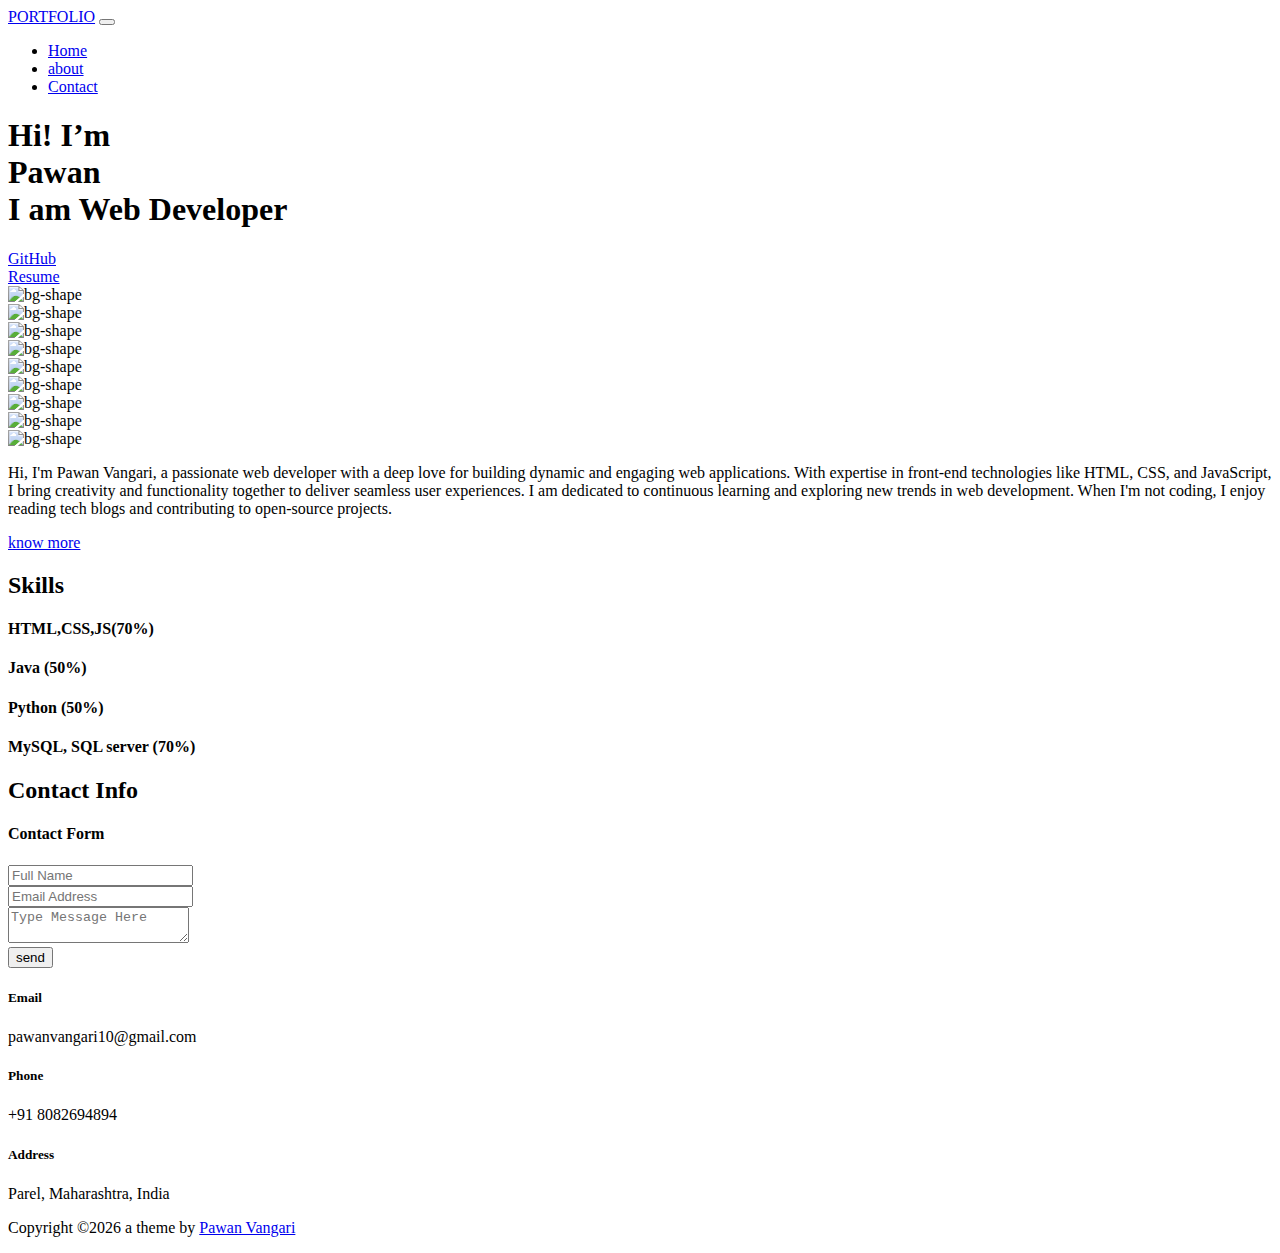
==== index.html @ 598837f6 "Add files via upload" ====
<!DOCTYPE html>
<html lang="zxx">

<head>
  <meta charset="utf-8">
  <title>Portfolio Template</title>

  <!-- mobile responsive meta -->
  <meta name="viewport" content="width=device-width, initial-scale=1">
  <meta name="viewport" content="width=device-width, initial-scale=1, maximum-scale=1">
  
  <!-- ** Plugins Needed for the Project ** -->
  <!-- Bootstrap -->
  <link rel="stylesheet" href="plugins/bootstrap/bootstrap.min.css">
  <!-- slick slider -->
  <link rel="stylesheet" href="plugins/slick/slick.css">
  <!-- themefy-icon -->
  <link rel="stylesheet" href="plugins/themify-icons/themify-icons.css">

  <!-- Main Stylesheet -->
  <link href="css/style.css" rel="stylesheet">
  
  <!--Favicon-->
  <link rel="shortcut icon" href="images/favicon.ico" type="image/x-icon">
  <link rel="icon" href="images/favicon.ico" type="image/x-icon">

</head>

<body>
  

<header class="navigation fixed-top">
  <nav class="navbar navbar-expand-lg navbar-dark">
    <a class="navbar-brand font-tertiary h3" href="index.html">PORTFOLIO</a>
    <button class="navbar-toggler" type="button" data-toggle="collapse" data-target="#navigation"
      aria-controls="navigation" aria-expanded="false" aria-label="Toggle navigation">
      <span class="navbar-toggler-icon"></span>
    </button>

    <div class="collapse navbar-collapse text-center" id="navigation">
      <ul class="navbar-nav ml-auto">
        <li class="nav-item active">
          <a class="nav-link" href="index.html">Home</a>
        </li>
        <li class="nav-item">
          <a class="nav-link" href="about.html">about</a>
        </li>
        <li class="nav-item">
          <a class="nav-link" href="contact.html">Contact</a>
        </li>
      </ul>
    </div>
  </nav>
</header>

<!-- hero area -->
<section class="hero-area bg-primary" id="parallax">
  <div class="container">
    <div class="row">
      <div class="col-lg-11 mx-auto">
        <h1 class="text-white font-tertiary">Hi! I’m <br> Pawan <br> I am Web Developer</h1>
        
        <!-- Buttons Container -->
        <div class="row mt-4">
          <!-- GitHub Button (Left Side) -->
          <div class="col-md-6 text-left">
            <a href="https://github.com/your-github-username" target="_blank" class="btn btn-primary">
              <i class="ti-github"></i> GitHub
            </a>
          </div>
          
          <!-- Resume Button (Right Side) -->
          <div class="col-md-3 text-right">
            <a href="path/to/your/resume.pdf" target="_blank" class="btn btn-primary">
              <i class="ti-file"></i> Resume
            </a>
          </div>
        </div>
      </div>
    </div>
  </div>
  <div class="layer-bg w-100">
    <img class="img-fluid w-100" src="images/illustrations/leaf-bg.png" alt="bg-shape">
  </div>
  <div class="layer" id="l2">
    <img src="images/illustrations/dots-cyan.png" alt="bg-shape">
  </div>
  <div class="layer" id="l3">
    <img src="images/illustrations/leaf-orange.png" alt="bg-shape">
  </div>
  <div class="layer" id="l4">
    <img src="images/illustrations/dots-orange.png" alt="bg-shape">
  </div>
  <div class="layer" id="l5">
    <img src="images/illustrations/leaf-yellow.png" alt="bg-shape">
  </div>
  <div class="layer" id="l6">
    <img src="images/illustrations/leaf-cyan.png" alt="bg-shape">
  </div>
  <div class="layer" id="l7">
    <img src="images/illustrations/dots-group-orange.png" alt="bg-shape">
  </div>
  <div class="layer" id="l8">
    <img src="images/illustrations/leaf-pink-round.png" alt="bg-shape">
  </div>
  <div class="layer" id="l9">
    <img src="images/illustrations/leaf-cyan-2.png" alt="bg-shape">
  </div>
</section>
<!-- /hero area -->
 
<!-- about -->
<section class="section">
  <div class="container">
    <div class="row">
      <div class="col-lg-10 mx-auto text-center">
        <p class="font-secondary paragraph-lg text-dark">Hi, I'm <span class="highlight">Pawan Vangari</span>, a passionate web developer with a deep love for building dynamic and engaging web applications. 
          With expertise in front-end technologies like HTML, CSS, and JavaScript, I bring creativity and functionality together to deliver seamless user experiences.
          I am dedicated to continuous learning and exploring new trends in web development. When I'm not coding, I enjoy reading tech blogs and contributing to open-source projects.</p>
        <a href="about.html" class="btn btn-transparent">know more</a>
      </div>
    </div>
  </div>
</section>
<!-- /about -->

<!-- skills -->
<section class="section">
  <div class="container">
    <div class="row">
      <div class="col-lg-12 text-center">
        <h2 class="section-title">Skills</h2>
      </div>
      <div class="col-lg-3 col-sm-6 mb-4 mb-lg-0">
        <div class="card shadow text-center">
          <div class="position-relative rounded-top progress-wrapper" data-color="#fdb157">
            <div class="wave" data-progress="90%"></div>
          </div>
          <div class="card-footer bg-white">
            <h4 class="card-title">HTML,CSS,JS(70%)</h4>
          </div>
        </div>
      </div>
      <div class="col-lg-3 col-sm-6 mb-4 mb-lg-0">
        <div class="card shadow text-center">
          <div class="position-relative rounded-top progress-wrapper" data-color="#9473e6">
            <div class="wave" data-progress="60%"></div>
          </div>
          <div class="card-footer bg-white">
            <h4 class="card-title">Java (50%)</h4>
          </div>
        </div>
      </div>
      <div class="col-lg-3 col-sm-6 mb-4 mb-lg-0">
        <div class="card shadow text-center">
          <div class="position-relative rounded-top progress-wrapper" data-color="#bdecf6">
            <div class="wave" data-progress="80%"></div>
          </div>
          <div class="card-footer bg-white">
            <h4 class="card-title">Python (50%)</h4>
          </div>
        </div>
      </div>
      <div class="col-lg-3 col-sm-6 mb-4 mb-lg-0">
        <div class="card shadow text-center">
          <div class="position-relative rounded-top progress-wrapper" data-color="#ffbcaa">
            <div class="wave" data-progress="70%"></div>
          </div>
          <div class="card-footer bg-white">
            <h4 class="card-title">MySQL, SQL server (70%)</h4>
          </div>
        </div>
  </div>
</section>

<!-- contact -->
<section class="section section-on-footer" data-background="images/backgrounds/bg-dots.png">
  <div class="container">
    <div class="row">
      <div class="col-12 text-center">
        <h2 class="section-title">Contact Info</h2>
      </div>
      <div class="col-lg-8 mx-auto">
        <div class="bg-white rounded text-center p-5 shadow-down">
          <h4 class="mb-80">Contact Form</h4>
          <form action="#" class="row">
            <div class="col-md-6">
              <input type="text" id="name" name="name" placeholder="Full Name" class="form-control px-0 mb-4">
            </div>
            <div class="col-md-6">
              <input type="email" id="email" name="email" placeholder="Email Address" class="form-control px-0 mb-4">
            </div>
            <div class="col-12">
              <textarea name="message" id="message" class="form-control px-0 mb-4"
                placeholder="Type Message Here"></textarea>
            </div>
            <div class="col-lg-6 col-10 mx-auto">
              <button class="btn btn-primary w-100">send</button>
            </div>
          </form>
        </div>
      </div>
    </div>
  </div>
</section>
<!-- /contact -->

<!-- footer -->
<footer class="bg-dark footer-section">
  <div class="section">
    <div class="container">
      <div class="row">
        <div class="col-md-4">
          <h5 class="text-light">Email</h5>
          <p class="text-white paragraph-lg font-secondary">pawanvangari10@gmail.com</p>
        </div>
        <div class="col-md-4">
          <h5 class="text-light">Phone</h5>
          <p class="text-white paragraph-lg font-secondary">+91 8082694894</p>
        </div>
        <div class="col-md-4">
          <h5 class="text-light">Address</h5>
          <p class="text-white paragraph-lg font-secondary">Parel, Maharashtra, India</p>
        </div>
      </div>
    </div>
  </div>
  <div class="border-top text-center border-dark py-5">
    <p class="mb-0 text-light">Copyright ©<script>
        var CurrentYear = new Date().getFullYear()
        document.write(CurrentYear)
      </script> a theme by <a href="themefisher.com">Pawan Vangari</a></p>
  </div>
</footer>
<!-- /footer -->

<!-- jQuery -->
<script src="plugins/jQuery/jquery.min.js"></script>
<!-- Bootstrap JS -->
<script src="plugins/bootstrap/bootstrap.min.js"></script>
<!-- slick slider -->
<script src="plugins/slick/slick.min.js"></script>
<!-- filter -->
<script src="plugins/shuffle/shuffle.min.js"></script>

<!-- Main Script -->
<script src="js/script.js"></script>

</body>
</html>
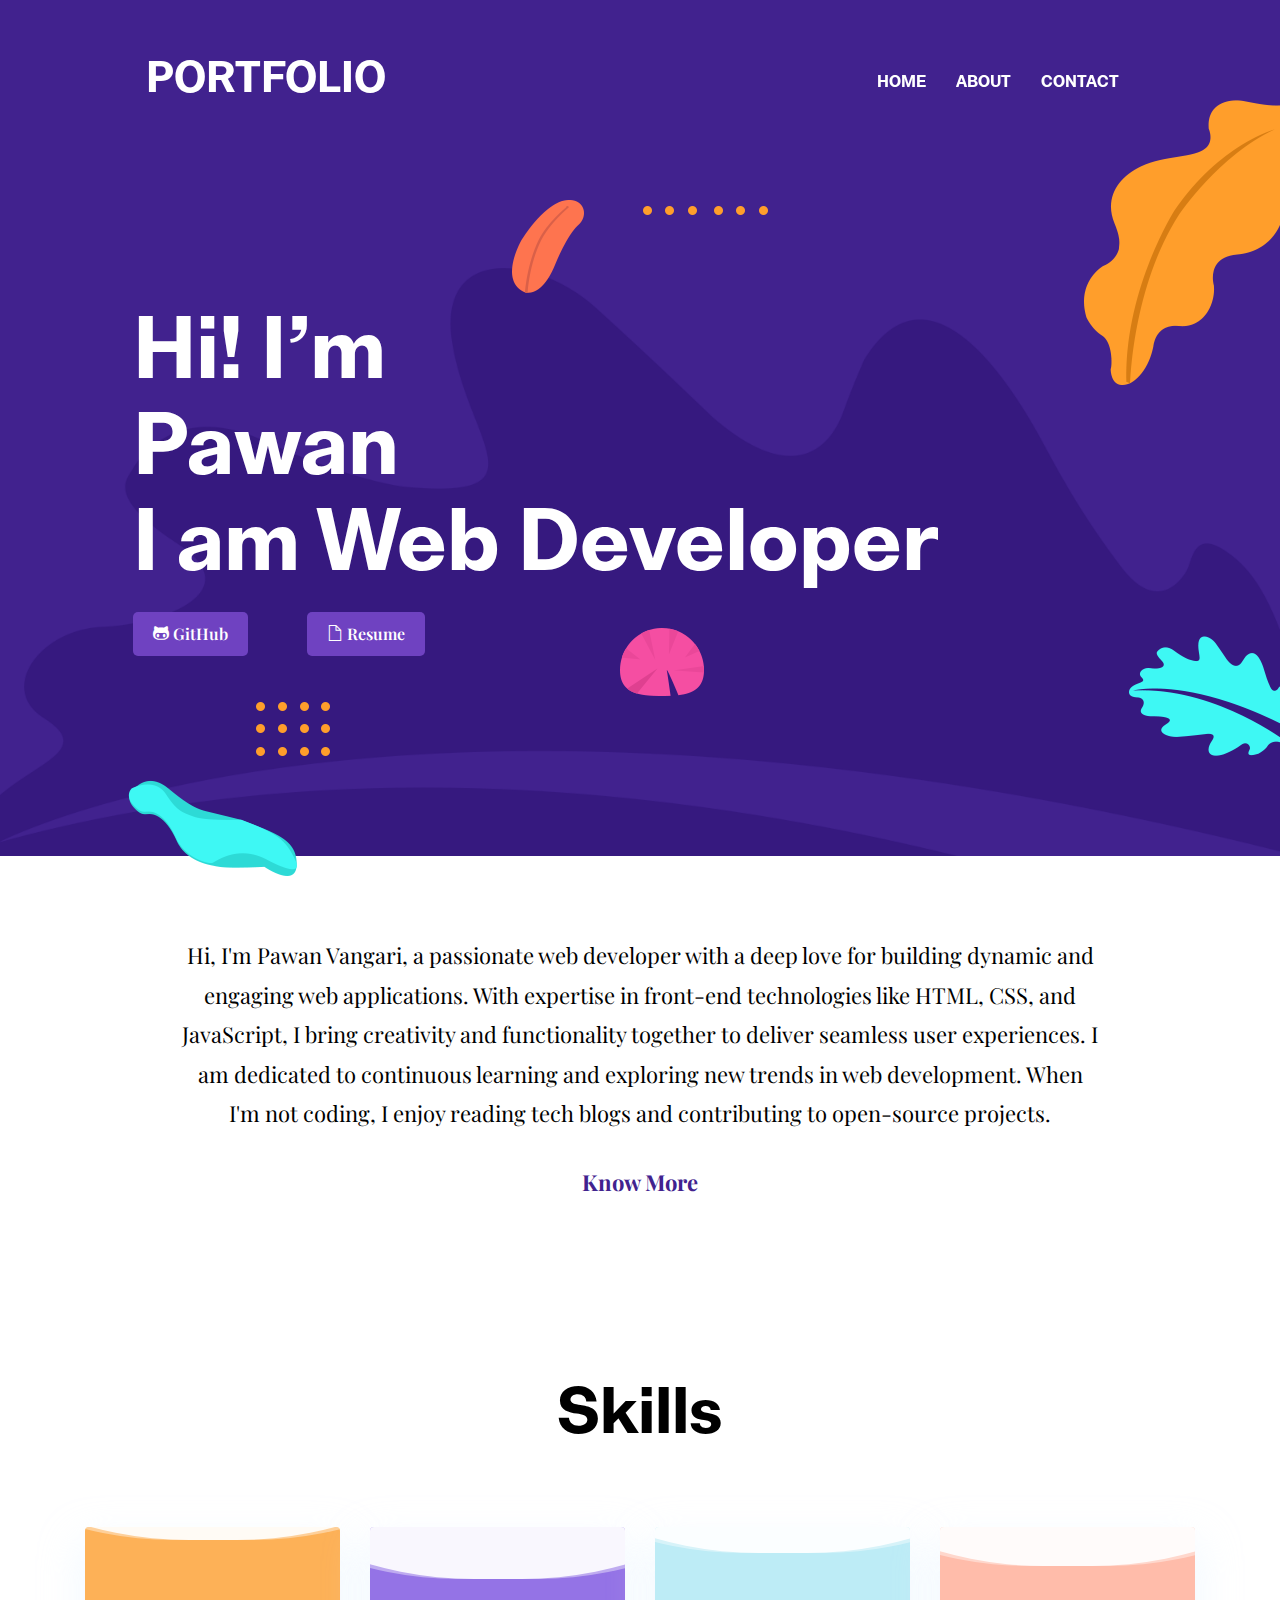
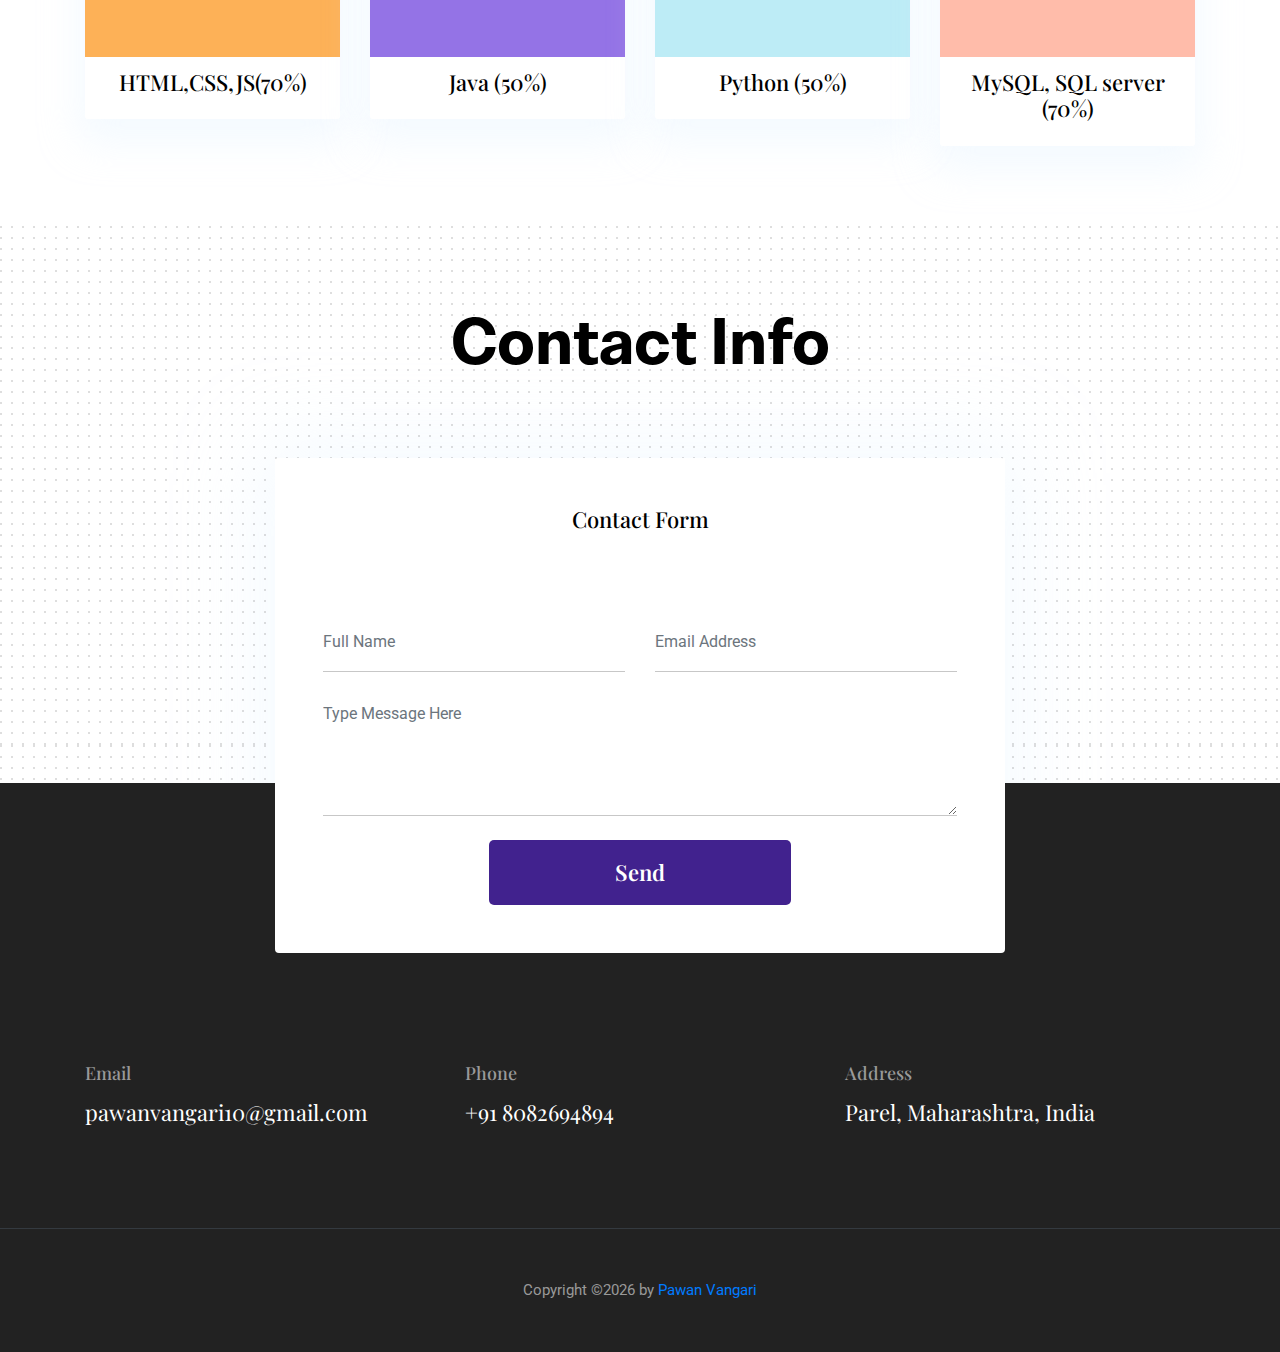
==== commit 42b0e4d6: "Add files via upload" ====
--- a/index.html
+++ b/index.html
@@ -63,7 +63,7 @@
         <!-- Buttons Container -->
         <div class="row mt-4">
           <!-- GitHub Button (Left Side) -->
-          <div class="col-md-6 text-left">
+          <div class="col-md-2 text-left">
             <a href="https://github.com/your-github-username" target="_blank" class="btn btn-primary">
               <i class="ti-github"></i> GitHub
             </a>
@@ -71,7 +71,7 @@
           
           <!-- Resume Button (Right Side) -->
           <div class="col-md-3 text-right">
-            <a href="path/to/your/resume.pdf" target="_blank" class="btn btn-primary">
+            <a href="https://github.com/Pawanvangari/Resume.git" target="_blank" class="btn btn-primary">
               <i class="ti-file"></i> Resume
             </a>
           </div>
@@ -229,7 +229,7 @@
     <p class="mb-0 text-light">Copyright ©<script>
         var CurrentYear = new Date().getFullYear()
         document.write(CurrentYear)
-      </script> a theme by <a href="themefisher.com">Pawan Vangari</a></p>
+      </script>  by <a href="#">Pawan Vangari</a></p>
   </div>
 </footer>
 <!-- /footer -->
--- a/plugins/themify-icons/themify-icons.css
+++ b/plugins/themify-icons/themify-icons.css
@@ -0,0 +1 @@
+@font-face{font-family:themify;src:url(fonts/themify.eot?-fvbane);src:url(fonts/themify.eot?#iefix-fvbane) format('embedded-opentype'),url(fonts/themify.woff?-fvbane) format('woff'),url(fonts/themify.ttf?-fvbane) format('truetype'),url(fonts/themify.svg?-fvbane#themify) format('svg');font-weight:400;font-style:normal}[class*=" ti-"],[class^=ti-]{font-family:themify;speak:none;font-style:normal;font-weight:400;font-variant:normal;text-transform:none;line-height:1;-webkit-font-smoothing:antialiased;-moz-osx-font-smoothing:grayscale}.ti-wand:before{content:"\e600"}.ti-volume:before{content:"\e601"}.ti-user:before{content:"\e602"}.ti-unlock:before{content:"\e603"}.ti-unlink:before{content:"\e604"}.ti-trash:before{content:"\e605"}.ti-thought:before{content:"\e606"}.ti-target:before{content:"\e607"}.ti-tag:before{content:"\e608"}.ti-tablet:before{content:"\e609"}.ti-star:before{content:"\e60a"}.ti-spray:before{content:"\e60b"}.ti-signal:before{content:"\e60c"}.ti-shopping-cart:before{content:"\e60d"}.ti-shopping-cart-full:before{content:"\e60e"}.ti-settings:before{content:"\e60f"}.ti-search:before{content:"\e610"}.ti-zoom-in:before{content:"\e611"}.ti-zoom-out:before{content:"\e612"}.ti-cut:before{content:"\e613"}.ti-ruler:before{content:"\e614"}.ti-ruler-pencil:before{content:"\e615"}.ti-ruler-alt:before{content:"\e616"}.ti-bookmark:before{content:"\e617"}.ti-bookmark-alt:before{content:"\e618"}.ti-reload:before{content:"\e619"}.ti-plus:before{content:"\e61a"}.ti-pin:before{content:"\e61b"}.ti-pencil:before{content:"\e61c"}.ti-pencil-alt:before{content:"\e61d"}.ti-paint-roller:before{content:"\e61e"}.ti-paint-bucket:before{content:"\e61f"}.ti-na:before{content:"\e620"}.ti-mobile:before{content:"\e621"}.ti-minus:before{content:"\e622"}.ti-medall:before{content:"\e623"}.ti-medall-alt:before{content:"\e624"}.ti-marker:before{content:"\e625"}.ti-marker-alt:before{content:"\e626"}.ti-arrow-up:before{content:"\e627"}.ti-arrow-right:before{content:"\e628"}.ti-arrow-left:before{content:"\e629"}.ti-arrow-down:before{content:"\e62a"}.ti-lock:before{content:"\e62b"}.ti-location-arrow:before{content:"\e62c"}.ti-link:before{content:"\e62d"}.ti-layout:before{content:"\e62e"}.ti-layers:before{content:"\e62f"}.ti-layers-alt:before{content:"\e630"}.ti-key:before{content:"\e631"}.ti-import:before{content:"\e632"}.ti-image:before{content:"\e633"}.ti-heart:before{content:"\e634"}.ti-heart-broken:before{content:"\e635"}.ti-hand-stop:before{content:"\e636"}.ti-hand-open:before{content:"\e637"}.ti-hand-drag:before{content:"\e638"}.ti-folder:before{content:"\e639"}.ti-flag:before{content:"\e63a"}.ti-flag-alt:before{content:"\e63b"}.ti-flag-alt-2:before{content:"\e63c"}.ti-eye:before{content:"\e63d"}.ti-export:before{content:"\e63e"}.ti-exchange-vertical:before{content:"\e63f"}.ti-desktop:before{content:"\e640"}.ti-cup:before{content:"\e641"}.ti-crown:before{content:"\e642"}.ti-comments:before{content:"\e643"}.ti-comment:before{content:"\e644"}.ti-comment-alt:before{content:"\e645"}.ti-close:before{content:"\e646"}.ti-clip:before{content:"\e647"}.ti-angle-up:before{content:"\e648"}.ti-angle-right:before{content:"\e649"}.ti-angle-left:before{content:"\e64a"}.ti-angle-down:before{content:"\e64b"}.ti-check:before{content:"\e64c"}.ti-check-box:before{content:"\e64d"}.ti-camera:before{content:"\e64e"}.ti-announcement:before{content:"\e64f"}.ti-brush:before{content:"\e650"}.ti-briefcase:before{content:"\e651"}.ti-bolt:before{content:"\e652"}.ti-bolt-alt:before{content:"\e653"}.ti-blackboard:before{content:"\e654"}.ti-bag:before{content:"\e655"}.ti-move:before{content:"\e656"}.ti-arrows-vertical:before{content:"\e657"}.ti-arrows-horizontal:before{content:"\e658"}.ti-fullscreen:before{content:"\e659"}.ti-arrow-top-right:before{content:"\e65a"}.ti-arrow-top-left:before{content:"\e65b"}.ti-arrow-circle-up:before{content:"\e65c"}.ti-arrow-circle-right:before{content:"\e65d"}.ti-arrow-circle-left:before{content:"\e65e"}.ti-arrow-circle-down:before{content:"\e65f"}.ti-angle-double-up:before{content:"\e660"}.ti-angle-double-right:before{content:"\e661"}.ti-angle-double-left:before{content:"\e662"}.ti-angle-double-down:before{content:"\e663"}.ti-zip:before{content:"\e664"}.ti-world:before{content:"\e665"}.ti-wheelchair:before{content:"\e666"}.ti-view-list:before{content:"\e667"}.ti-view-list-alt:before{content:"\e668"}.ti-view-grid:before{content:"\e669"}.ti-uppercase:before{content:"\e66a"}.ti-upload:before{content:"\e66b"}.ti-underline:before{content:"\e66c"}.ti-truck:before{content:"\e66d"}.ti-timer:before{content:"\e66e"}.ti-ticket:before{content:"\e66f"}.ti-thumb-up:before{content:"\e670"}.ti-thumb-down:before{content:"\e671"}.ti-text:before{content:"\e672"}.ti-stats-up:before{content:"\e673"}.ti-stats-down:before{content:"\e674"}.ti-split-v:before{content:"\e675"}.ti-split-h:before{content:"\e676"}.ti-smallcap:before{content:"\e677"}.ti-shine:before{content:"\e678"}.ti-shift-right:before{content:"\e679"}.ti-shift-left:before{content:"\e67a"}.ti-shield:before{content:"\e67b"}.ti-notepad:before{content:"\e67c"}.ti-server:before{content:"\e67d"}.ti-quote-right:before{content:"\e67e"}.ti-quote-left:before{content:"\e67f"}.ti-pulse:before{content:"\e680"}.ti-printer:before{content:"\e681"}.ti-power-off:before{content:"\e682"}.ti-plug:before{content:"\e683"}.ti-pie-chart:before{content:"\e684"}.ti-paragraph:before{content:"\e685"}.ti-panel:before{content:"\e686"}.ti-package:before{content:"\e687"}.ti-music:before{content:"\e688"}.ti-music-alt:before{content:"\e689"}.ti-mouse:before{content:"\e68a"}.ti-mouse-alt:before{content:"\e68b"}.ti-money:before{content:"\e68c"}.ti-microphone:before{content:"\e68d"}.ti-menu:before{content:"\e68e"}.ti-menu-alt:before{content:"\e68f"}.ti-map:before{content:"\e690"}.ti-map-alt:before{content:"\e691"}.ti-loop:before{content:"\e692"}.ti-location-pin:before{content:"\e693"}.ti-list:before{content:"\e694"}.ti-light-bulb:before{content:"\e695"}.ti-Italic:before{content:"\e696"}.ti-info:before{content:"\e697"}.ti-infinite:before{content:"\e698"}.ti-id-badge:before{content:"\e699"}.ti-hummer:before{content:"\e69a"}.ti-home:before{content:"\e69b"}.ti-help:before{content:"\e69c"}.ti-headphone:before{content:"\e69d"}.ti-harddrives:before{content:"\e69e"}.ti-harddrive:before{content:"\e69f"}.ti-gift:before{content:"\e6a0"}.ti-game:before{content:"\e6a1"}.ti-filter:before{content:"\e6a2"}.ti-files:before{content:"\e6a3"}.ti-file:before{content:"\e6a4"}.ti-eraser:before{content:"\e6a5"}.ti-envelope:before{content:"\e6a6"}.ti-download:before{content:"\e6a7"}.ti-direction:before{content:"\e6a8"}.ti-direction-alt:before{content:"\e6a9"}.ti-dashboard:before{content:"\e6aa"}.ti-control-stop:before{content:"\e6ab"}.ti-control-shuffle:before{content:"\e6ac"}.ti-control-play:before{content:"\e6ad"}.ti-control-pause:before{content:"\e6ae"}.ti-control-forward:before{content:"\e6af"}.ti-control-backward:before{content:"\e6b0"}.ti-cloud:before{content:"\e6b1"}.ti-cloud-up:before{content:"\e6b2"}.ti-cloud-down:before{content:"\e6b3"}.ti-clipboard:before{content:"\e6b4"}.ti-car:before{content:"\e6b5"}.ti-calendar:before{content:"\e6b6"}.ti-book:before{content:"\e6b7"}.ti-bell:before{content:"\e6b8"}.ti-basketball:before{content:"\e6b9"}.ti-bar-chart:before{content:"\e6ba"}.ti-bar-chart-alt:before{content:"\e6bb"}.ti-back-right:before{content:"\e6bc"}.ti-back-left:before{content:"\e6bd"}.ti-arrows-corner:before{content:"\e6be"}.ti-archive:before{content:"\e6bf"}.ti-anchor:before{content:"\e6c0"}.ti-align-right:before{content:"\e6c1"}.ti-align-left:before{content:"\e6c2"}.ti-align-justify:before{content:"\e6c3"}.ti-align-center:before{content:"\e6c4"}.ti-alert:before{content:"\e6c5"}.ti-alarm-clock:before{content:"\e6c6"}.ti-agenda:before{content:"\e6c7"}.ti-write:before{content:"\e6c8"}.ti-window:before{content:"\e6c9"}.ti-widgetized:before{content:"\e6ca"}.ti-widget:before{content:"\e6cb"}.ti-widget-alt:before{content:"\e6cc"}.ti-wallet:before{content:"\e6cd"}.ti-video-clapper:before{content:"\e6ce"}.ti-video-camera:before{content:"\e6cf"}.ti-vector:before{content:"\e6d0"}.ti-themify-logo:before{content:"\e6d1"}.ti-themify-favicon:before{content:"\e6d2"}.ti-themify-favicon-alt:before{content:"\e6d3"}.ti-support:before{content:"\e6d4"}.ti-stamp:before{content:"\e6d5"}.ti-split-v-alt:before{content:"\e6d6"}.ti-slice:before{content:"\e6d7"}.ti-shortcode:before{content:"\e6d8"}.ti-shift-right-alt:before{content:"\e6d9"}.ti-shift-left-alt:before{content:"\e6da"}.ti-ruler-alt-2:before{content:"\e6db"}.ti-receipt:before{content:"\e6dc"}.ti-pin2:before{content:"\e6dd"}.ti-pin-alt:before{content:"\e6de"}.ti-pencil-alt2:before{content:"\e6df"}.ti-palette:before{content:"\e6e0"}.ti-more:before{content:"\e6e1"}.ti-more-alt:before{content:"\e6e2"}.ti-microphone-alt:before{content:"\e6e3"}.ti-magnet:before{content:"\e6e4"}.ti-line-double:before{content:"\e6e5"}.ti-line-dotted:before{content:"\e6e6"}.ti-line-dashed:before{content:"\e6e7"}.ti-layout-width-full:before{content:"\e6e8"}.ti-layout-width-default:before{content:"\e6e9"}.ti-layout-width-default-alt:before{content:"\e6ea"}.ti-layout-tab:before{content:"\e6eb"}.ti-layout-tab-window:before{content:"\e6ec"}.ti-layout-tab-v:before{content:"\e6ed"}.ti-layout-tab-min:before{content:"\e6ee"}.ti-layout-slider:before{content:"\e6ef"}.ti-layout-slider-alt:before{content:"\e6f0"}.ti-layout-sidebar-right:before{content:"\e6f1"}.ti-layout-sidebar-none:before{content:"\e6f2"}.ti-layout-sidebar-left:before{content:"\e6f3"}.ti-layout-placeholder:before{content:"\e6f4"}.ti-layout-menu:before{content:"\e6f5"}.ti-layout-menu-v:before{content:"\e6f6"}.ti-layout-menu-separated:before{content:"\e6f7"}.ti-layout-menu-full:before{content:"\e6f8"}.ti-layout-media-right-alt:before{content:"\e6f9"}.ti-layout-media-right:before{content:"\e6fa"}.ti-layout-media-overlay:before{content:"\e6fb"}.ti-layout-media-overlay-alt:before{content:"\e6fc"}.ti-layout-media-overlay-alt-2:before{content:"\e6fd"}.ti-layout-media-left-alt:before{content:"\e6fe"}.ti-layout-media-left:before{content:"\e6ff"}.ti-layout-media-center-alt:before{content:"\e700"}.ti-layout-media-center:before{content:"\e701"}.ti-layout-list-thumb:before{content:"\e702"}.ti-layout-list-thumb-alt:before{content:"\e703"}.ti-layout-list-post:before{content:"\e704"}.ti-layout-list-large-image:before{content:"\e705"}.ti-layout-line-solid:before{content:"\e706"}.ti-layout-grid4:before{content:"\e707"}.ti-layout-grid3:before{content:"\e708"}.ti-layout-grid2:before{content:"\e709"}.ti-layout-grid2-thumb:before{content:"\e70a"}.ti-layout-cta-right:before{content:"\e70b"}.ti-layout-cta-left:before{content:"\e70c"}.ti-layout-cta-center:before{content:"\e70d"}.ti-layout-cta-btn-right:before{content:"\e70e"}.ti-layout-cta-btn-left:before{content:"\e70f"}.ti-layout-column4:before{content:"\e710"}.ti-layout-column3:before{content:"\e711"}.ti-layout-column2:before{content:"\e712"}.ti-layout-accordion-separated:before{content:"\e713"}.ti-layout-accordion-merged:before{content:"\e714"}.ti-layout-accordion-list:before{content:"\e715"}.ti-ink-pen:before{content:"\e716"}.ti-info-alt:before{content:"\e717"}.ti-help-alt:before{content:"\e718"}.ti-headphone-alt:before{content:"\e719"}.ti-hand-point-up:before{content:"\e71a"}.ti-hand-point-right:before{content:"\e71b"}.ti-hand-point-left:before{content:"\e71c"}.ti-hand-point-down:before{content:"\e71d"}.ti-gallery:before{content:"\e71e"}.ti-face-smile:before{content:"\e71f"}.ti-face-sad:before{content:"\e720"}.ti-credit-card:before{content:"\e721"}.ti-control-skip-forward:before{content:"\e722"}.ti-control-skip-backward:before{content:"\e723"}.ti-control-record:before{content:"\e724"}.ti-control-eject:before{content:"\e725"}.ti-comments-smiley:before{content:"\e726"}.ti-brush-alt:before{content:"\e727"}.ti-youtube:before{content:"\e728"}.ti-vimeo:before{content:"\e729"}.ti-twitter:before{content:"\e72a"}.ti-time:before{content:"\e72b"}.ti-tumblr:before{content:"\e72c"}.ti-skype:before{content:"\e72d"}.ti-share:before{content:"\e72e"}.ti-share-alt:before{content:"\e72f"}.ti-rocket:before{content:"\e730"}.ti-pinterest:before{content:"\e731"}.ti-new-window:before{content:"\e732"}.ti-microsoft:before{content:"\e733"}.ti-list-ol:before{content:"\e734"}.ti-linkedin:before{content:"\e735"}.ti-layout-sidebar-2:before{content:"\e736"}.ti-layout-grid4-alt:before{content:"\e737"}.ti-layout-grid3-alt:before{content:"\e738"}.ti-layout-grid2-alt:before{content:"\e739"}.ti-layout-column4-alt:before{content:"\e73a"}.ti-layout-column3-alt:before{content:"\e73b"}.ti-layout-column2-alt:before{content:"\e73c"}.ti-instagram:before{content:"\e73d"}.ti-google:before{content:"\e73e"}.ti-github:before{content:"\e73f"}.ti-flickr:before{content:"\e740"}.ti-facebook:before{content:"\e741"}.ti-dropbox:before{content:"\e742"}.ti-dribbble:before{content:"\e743"}.ti-apple:before{content:"\e744"}.ti-android:before{content:"\e745"}.ti-save:before{content:"\e746"}.ti-save-alt:before{content:"\e747"}.ti-yahoo:before{content:"\e748"}.ti-wordpress:before{content:"\e749"}.ti-vimeo-alt:before{content:"\e74a"}.ti-twitter-alt:before{content:"\e74b"}.ti-tumblr-alt:before{content:"\e74c"}.ti-trello:before{content:"\e74d"}.ti-stack-overflow:before{content:"\e74e"}.ti-soundcloud:before{content:"\e74f"}.ti-sharethis:before{content:"\e750"}.ti-sharethis-alt:before{content:"\e751"}.ti-reddit:before{content:"\e752"}.ti-pinterest-alt:before{content:"\e753"}.ti-microsoft-alt:before{content:"\e754"}.ti-linux:before{content:"\e755"}.ti-jsfiddle:before{content:"\e756"}.ti-joomla:before{content:"\e757"}.ti-html5:before{content:"\e758"}.ti-flickr-alt:before{content:"\e759"}.ti-email:before{content:"\e75a"}.ti-drupal:before{content:"\e75b"}.ti-dropbox-alt:before{content:"\e75c"}.ti-css3:before{content:"\e75d"}.ti-rss:before{content:"\e75e"}.ti-rss-alt:before{content:"\e75f"}--- a/css/style.css
+++ b/css/style.css
@@ -0,0 +1,792 @@
+/*!------------------------------------------------------------------
+[MAIN STYLESHEET]
+
+PROJECT:	Project Name
+VERSION:	Versoin Number
+-------------------------------------------------------------------*/
+/*------------------------------------------------------------------
+[TABLE OF CONTENTS]
+-------------------------------------------------------------------*/
+/*  typography */
+@import url("https://fonts.googleapis.com/css?family=Playfair+Display:400,700|Roboto:300,400,500,700");
+@font-face {
+  font-family: 'BwNistaInt-xBd';
+  src: url("../plugins/fonts/BwNistaInt-xBd.woff") format("woff");
+  font-style: normal;
+  font-display: swap;
+}
+
+body {
+  line-height: 1.2;
+  font-family: "Roboto", sans-serif;
+  -webkit-font-smoothing: antialiased;
+  font-size: 15px;
+  color: #4c4c4c;
+}
+
+p, .paragraph {
+  font-weight: 400;
+  color: #4c4c4c;
+  font-size: 15px;
+  line-height: 1.8;
+  font-family: "Roboto", sans-serif;
+}
+
+p-lg, .paragraph-lg {
+  font-size: 22px;
+}
+
+h1, h2, h3, h4, h5, h6 {
+  color: #000;
+  font-family: "Playfair Display", serif;
+  line-height: 1.2;
+}
+
+h1, .h1 {
+  font-size: 80px;
+}
+
+@media (max-width: 991px) {
+  h1, .h1 {
+    font-size: 65px;
+  }
+}
+
+h2, .h2 {
+  font-size: 60px;
+}
+
+@media (max-width: 991px) {
+  h2, .h2 {
+    font-size: 50px;
+  }
+}
+
+h3, .h3 {
+  font-size: 40px;
+}
+
+h4, .h4 {
+  font-size: 22px;
+}
+
+h5, .h5 {
+  font-size: 18px;
+}
+
+h6, .h6 {
+  font-size: 14px;
+}
+
+/* Button style */
+.btn {
+  font-size: 22px;
+  font-family: "Playfair Display", serif;
+  text-transform: capitalize;
+  padding: 16px 44px;
+  border-radius: 5px;
+  font-weight: 600;
+  border: 0;
+  position: relative;
+  z-index: 1;
+  transition: .2s ease;
+}
+
+.btn:focus {
+  outline: 0;
+  box-shadow: none !important;
+}
+
+.btn:active {
+  box-shadow: none;
+}
+
+.btn-sm {
+  font-size: 15px;
+  padding: 10px 30px;
+}
+
+.btn-xs {
+  padding: 5px 10px;
+  font-size: 15px;
+}
+
+.btn-primary {
+  background: #41228e;
+  color: #fff;
+}
+
+.btn-primary:active {
+  background: #542cb7 !important;
+}
+
+.btn-primary:hover {
+  background: #542cb7;
+}
+
+.btn-primary.focus, .btn-primary.active {
+  background: #542cb7 !important;
+  box-shadow: none !important;
+}
+
+.btn-transparent {
+  background: transparent;
+  color: #41228e;
+  font-weight: bold;
+}
+
+.btn-transparent:active, .btn-transparent:hover {
+  color: #41228e;
+}
+
+body {
+  background-color: #fff;
+  overflow-x: hidden;
+}
+
+::-moz-selection {
+  background: #542cb7;
+  color: #fff;
+}
+
+::selection {
+  background: #542cb7;
+  color: #fff;
+}
+
+/* preloader */
+.preloader {
+  position: fixed;
+  top: 0;
+  left: 0;
+  right: 0;
+  bottom: 0;
+  background-color: #fff;
+  z-index: 999;
+  display: flex;
+  align-items: center;
+  justify-content: center;
+}
+
+ol,
+ul {
+  list-style-type: none;
+  margin: 0px;
+}
+
+img {
+  vertical-align: middle;
+  border: 0;
+}
+
+a,
+a:hover,
+a:focus {
+  text-decoration: none;
+}
+
+a,
+button,
+select {
+  cursor: pointer;
+  transition: .2s ease;
+}
+
+a:focus,
+button:focus,
+select:focus {
+  outline: 0;
+}
+
+a.text-dark:hover {
+  color: #41228e !important;
+}
+
+a:hover {
+  color: #41228e;
+}
+
+.slick-slide {
+  outline: 0;
+}
+
+.section {
+  padding-top: 80px;
+  padding-bottom: 80px;
+}
+
+.section-title {
+  margin-bottom: 80px;
+  font-family: "BwNistaInt-xBd";
+}
+
+.bg-cover {
+  background-size: cover;
+  background-position: center center;
+  background-repeat: no-repeat;
+}
+
+/* overlay */
+.overlay {
+  position: relative;
+}
+
+.overlay::before {
+  position: absolute;
+  content: '';
+  height: 100%;
+  width: 100%;
+  top: 0;
+  left: 0;
+  background: #000;
+  opacity: .5;
+}
+
+.outline-0 {
+  outline: 0 !important;
+}
+
+.d-unset {
+  display: unset !important;
+}
+
+.bg-primary {
+  background: #41228e !important;
+}
+
+.bg-gray {
+  background: #eaeaea !important;
+}
+
+.text-primary {
+  color: #41228e !important;
+}
+
+.text-color {
+  color: #4c4c4c;
+}
+
+.text-dark {
+  color: #000 !important;
+}
+
+.text-light {
+  color: #999999 !important;
+}
+
+.mb-10 {
+  margin-bottom: 10px !important;
+}
+
+.mb-20 {
+  margin-bottom: 20px !important;
+}
+
+.mb-30 {
+  margin-bottom: 30px !important;
+}
+
+.mb-40 {
+  margin-bottom: 40px !important;
+}
+
+.mb-50 {
+  margin-bottom: 50px !important;
+}
+
+.mb-60 {
+  margin-bottom: 60px !important;
+}
+
+.mb-70 {
+  margin-bottom: 70px !important;
+}
+
+.mb-80 {
+  margin-bottom: 80px !important;
+}
+
+.mb-90 {
+  margin-bottom: 90px !important;
+}
+
+.mb-100 {
+  margin-bottom: 100px !important;
+}
+
+.zindex-1 {
+  z-index: 1;
+}
+
+.rounded-lg {
+  border-radius: 15px;
+}
+
+.overflow-hidden {
+  overflow: hidden;
+}
+
+.font-secondary {
+  font-family: "Playfair Display", serif !important;
+}
+
+.font-tertiary {
+  font-family: "BwNistaInt-xBd" !important;
+}
+
+.shadow {
+  box-shadow: 0px 18px 39.1px 6.9px rgba(224, 241, 255, 0.34) !important;
+}
+
+.bg-dark {
+  background-color: #222222 !important;
+}
+
+/*icon*/
+/* Custom CSS to reduce the gap between buttons */
+.hero-area .btn-container {
+  display: flex;
+  justify-content: space-between; /* Distribute space between buttons */
+  align-items: center; /* Align buttons vertically */
+  margin-top: 20px; /* Adjust top margin as needed */
+}
+
+.hero-area .btn-container .btn {
+  margin: 40 10px; /* Add horizontal margin between buttons */
+  flex: 1; /* Allow buttons to grow equally */
+  max-width: 200px; /* Set a max-width for buttons */
+}
+
+/* Optional: Adjust button styles */
+.hero-area .btn-primary {
+  background-color: #6f42c1; /* Purple color */
+  border-color: #6f42c1;
+  padding: 10px 20px;
+  margin-right: 300%;
+  font-size: 16px;
+  border-radius: 5px;
+  color: #fff; /* White text */
+  text-align: center; /* Center text inside buttons */
+}
+
+.hero-area .btn-primary:hover {
+  background-color: #5a32a3; /* Darker purple on hover */
+  border-color: #5a32a3;
+}
+/*icon*/
+/* slick slider */
+.slick-dots {
+  text-align: center;
+  padding-left: 0;
+}
+
+.slick-dots li {
+  display: inline-block;
+  margin: 2px;
+}
+
+.slick-dots li.slick-active button {
+  background: #fff;
+  width: 25px;
+}
+
+.slick-dots li button {
+  height: 6px;
+  width: 12px;
+  background: rgba(255, 255, 255, 0.5);
+  color: transparent;
+  border-radius: 10px;
+  overflow: hidden;
+  transition: .2s ease;
+  border: 0;
+}
+
+/* /slick slider */
+/* form */
+.form-control {
+  border: 0;
+  border-radius: 0;
+  border-bottom: 1px solid #c7c7c7;
+  height: 60px;
+}
+
+.form-control:focus {
+  border-color: #41228e;
+  outline: 0;
+  box-shadow: none !important;
+}
+
+textarea.form-control {
+  height: 120px;
+}
+
+/* /form */
+/* card */
+.card {
+  border: 0;
+}
+
+.card-header {
+  border: 0;
+}
+
+.card-footer {
+  border: 0;
+}
+
+/* /card */
+.navigation {
+  padding: 40px 130px;
+  transition: .3s ease;
+}
+
+.navigation.nav-bg {
+  background-color: #41228e;
+  padding: 15px 100px;
+}
+
+@media (max-width: 991px) {
+  .navigation.nav-bg {
+    padding: 15px 20px;
+  }
+}
+
+@media (max-width: 991px) {
+  .navigation {
+    padding: 20px;
+    background: #41228e;
+  }
+}
+
+.navbar .nav-item .nav-link {
+  font-family: "BwNistaInt-xBd";
+  text-transform: uppercase;
+  padding: 15px;
+}
+
+.navbar .nav-item.active {
+  font-weight: bold;
+}
+
+.navbar-dark .navbar-nav .nav-link {
+  color: #fff;
+}
+
+.hero-area {
+  padding: 300px 0 200px;
+  position: relative;
+}
+
+@media (max-width: 767px) {
+  .hero-area {
+    padding: 250px 0 150px;
+    overflow: hidden;
+  }
+}
+
+.hero-area h1 {
+  position: relative;
+  z-index: 2;
+}
+
+.layer {
+  position: absolute;
+  z-index: 1;
+}
+
+#l1 {
+  bottom: 0;
+  left: 0;
+}
+
+#l2 {
+  top: 190px;
+  left: -250px;
+}
+
+#l3 {
+  top: 200px;
+  left: 40%;
+}
+
+#l4 {
+  top: 200px;
+  right: 40%;
+}
+
+#l5 {
+  top: 100px;
+  right: -150px;
+}
+
+#l6 {
+  bottom: -20px;
+  left: 10%;
+}
+
+#l7 {
+  bottom: 100px;
+  left: 20%;
+}
+
+#l8 {
+  bottom: 160px;
+  right: 45%;
+}
+
+#l9 {
+  bottom: 100px;
+  right: -10px;
+}
+
+.layer-bg {
+  position: absolute;
+  bottom: 0;
+  left: 0;
+}
+
+/* skills */
+.progress-wrapper {
+  height: 130px;
+  overflow: hidden;
+}
+
+.wave {
+  position: absolute;
+  width: 100%;
+  height: 100%;
+}
+
+.wave::before, .wave::after {
+  content: "";
+  position: absolute;
+  width: 800px;
+  height: 800px;
+  bottom: 0;
+  left: 50%;
+  background-color: rgba(255, 255, 255, 0.4);
+  border-radius: 45%;
+  -webkit-transform: translateX(-50%) rotate(0);
+          transform: translateX(-50%) rotate(0);
+  -webkit-animation: rotate 6s linear infinite;
+          animation: rotate 6s linear infinite;
+  z-index: 10;
+}
+
+.wave::after {
+  border-radius: 47%;
+  background-color: rgba(255, 255, 255, 0.9);
+  -webkit-transform: translateX(-50%) rotate(0);
+          transform: translateX(-50%) rotate(0);
+  -webkit-animation: rotate 10s linear -5s infinite;
+          animation: rotate 10s linear -5s infinite;
+  z-index: 20;
+}
+
+@-webkit-keyframes rotate {
+  50% {
+    -webkit-transform: translateX(-50%) rotate(180deg);
+            transform: translateX(-50%) rotate(180deg);
+  }
+  100% {
+    -webkit-transform: translateX(-50%) rotate(360deg);
+            transform: translateX(-50%) rotate(360deg);
+  }
+}
+
+@keyframes rotate {
+  50% {
+    -webkit-transform: translateX(-50%) rotate(180deg);
+            transform: translateX(-50%) rotate(180deg);
+  }
+  100% {
+    -webkit-transform: translateX(-50%) rotate(360deg);
+            transform: translateX(-50%) rotate(360deg);
+  }
+}
+
+
+/* /skills */
+
+/* footer */
+.footer-section {
+  padding-top: 200px;
+}
+
+.section-on-footer {
+  margin-bottom: -250px;
+}
+
+.shadow-down {
+  position: relative;
+}
+
+.shadow-down::before {
+  position: absolute;
+  content: "";
+  box-shadow: 0px 0px 80.75px 14.25px rgba(224, 241, 255, 0.34);
+  height: 100%;
+  width: 100%;
+  left: 0;
+  top: 0;
+  z-index: -1;
+}
+
+/* /footer */
+.card-lg {
+  flex-direction: row-reverse;
+  align-items: center;
+}
+
+@media (max-width: 991px) {
+  .card-lg {
+    flex-direction: column;
+  }
+}
+
+blockquote {
+  display: inline-block;
+  padding: 10px 20px;
+  background: #eaeaea;
+  border-left: 2px solid #41228e;
+  font-style: italic;
+  font-size: 22px;
+}
+
+.content * {
+  margin-bottom: 20px;
+}
+
+.content strong {
+  font-family: "Playfair Display", serif;
+  font-size: 22px;
+  font-weight: normal;
+  color: #000;
+  display: inherit;
+  line-height: 1.5;
+}
+
+.page-title-alt {
+  padding: 350px 0 70px;
+}
+
+.border-thick {
+  border: 10px solid;
+}
+
+.drag-lg-top {
+  margin-top: -230px;
+}
+
+@media (max-width: 991px) {
+  .drag-lg-top {
+    margin-top: 0;
+  }
+}
+
+.page-title-alt .container {
+  position: relative;
+  z-index: 1;
+}
+
+.page-title-alt .bg-shape-1 {
+  position: absolute;
+  left: 0;
+  top: 0;
+}
+
+.page-title-alt .bg-shape-2 {
+  position: absolute;
+  left: 70px;
+  top: 100px;
+}
+
+.page-title-alt .bg-shape-3 {
+  position: absolute;
+  left: 30%;
+  top: 50px;
+  -webkit-transform: rotate(180deg);
+          transform: rotate(180deg);
+}
+
+.page-title-alt .bg-shape-4 {
+  position: absolute;
+  left: 100px;
+  bottom: 100px;
+}
+
+.page-title-alt .bg-shape-5 {
+  position: absolute;
+  left: 40%;
+  bottom: -25px;
+}
+
+.page-title-alt .bg-shape-6 {
+  position: absolute;
+  bottom: 100px;
+  right: -100px;
+}
+
+.page-title {
+  padding: 250px 0 150px;
+}
+
+.page-title .container {
+  position: relative;
+  z-index: 1;
+}
+
+.page-title .bg-shape-1 {
+  position: absolute;
+  left: 0;
+  bottom: 0;
+  width: 100%;
+}
+
+.page-title .bg-shape-2 {
+  position: absolute;
+  left: -20px;
+  top: -10px;
+}
+
+.page-title .bg-shape-3 {
+  position: absolute;
+  left: 10%;
+  top: 100px;
+}
+
+.page-title .bg-shape-4 {
+  position: absolute;
+  left: 50%;
+  top: -20px;
+}
+
+.page-title .bg-shape-5 {
+  position: absolute;
+  left: 90px;
+  bottom: -50px;
+  -webkit-transform: rotate(180deg);
+          transform: rotate(180deg);
+}
+
+.page-title .bg-shape-6 {
+  position: absolute;
+  right: 20%;
+  bottom: -20px;
+}
+
+.page-title .bg-shape-7 {
+  position: absolute;
+  right: -220px;
+  bottom: -100px;
+}
+
+.filter-controls li {
+  cursor: pointer;
+}
+
+.filter-controls li.active {
+  font-weight: bold;
+}
+
+/*# sourceMappingURL=maps/style.css.map */
